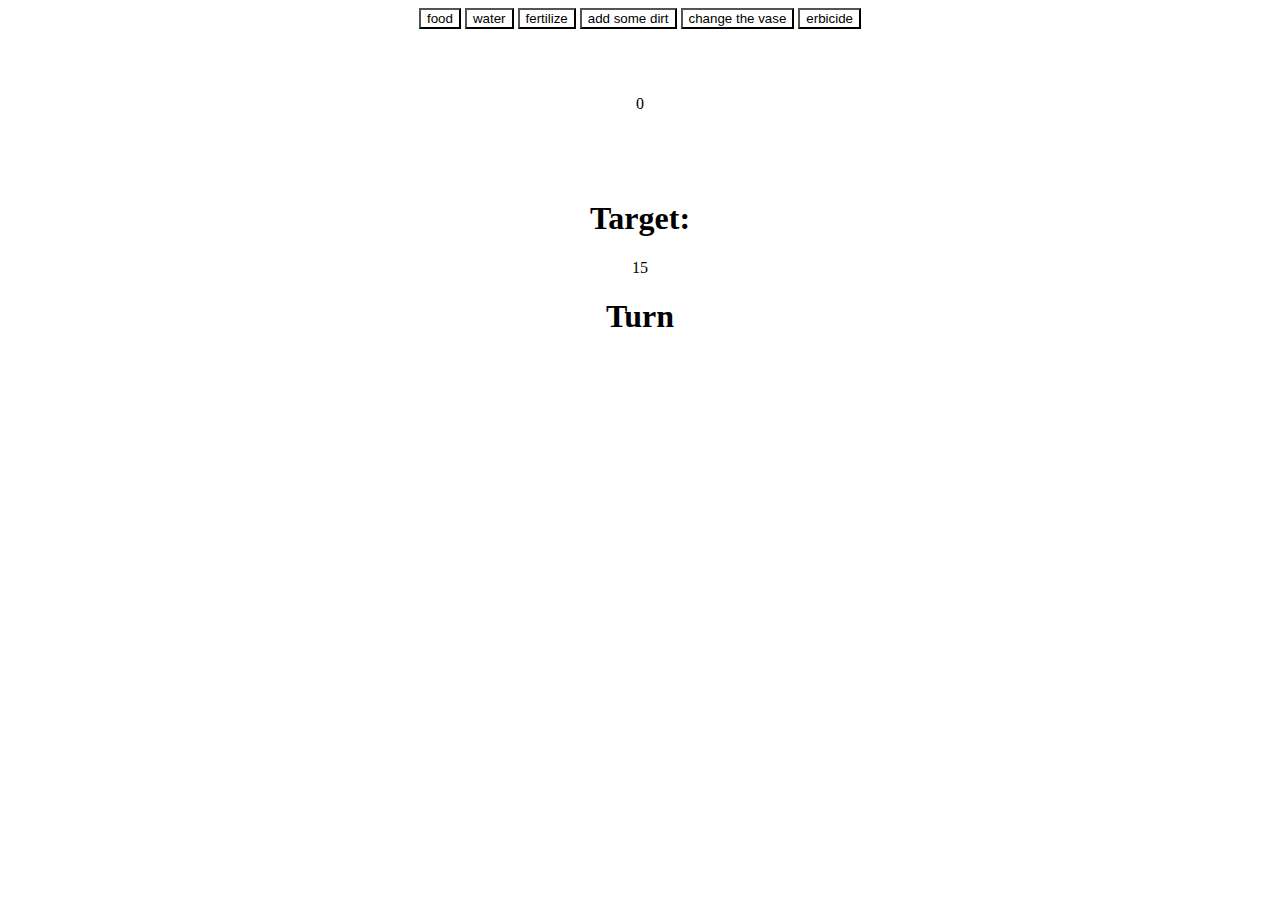
==== game 2/index.html @ bc689959 "bg b" ====
<!DOCTYPE html>
<html lang="en">
<head>
  <meta charset="UTF-8">
  <meta http-equiv="X-UA-Compatible" content="IE=edge">
  <meta name="viewport" content="width=device-width, initial-scale=1.0">
  <title>simple counter</title>
  <link href="https://cdn.jsdelivr.net/npm/bootstrap@5.1.3/dist/css/bootstrap.min.css" rel="stylesheet" integrity="sha384-1BmE4kWBq78iYhFldvKuhfTAU6auU8tT94WrHftjDbrCEXSU1oBoqyl2QvZ6jIW3" crossorigin="anonymous">
  <link rel="stylesheet" href="style.css">
</head>
<body>

  <button class="btn btn-dark btn-count" onclick="add(this,5)"> food</button>
  <button class="btn btn-dark btn-count" onclick="add(this,5)"> water</button>
  <button class="btn btn-dark btn-count" onclick="add(this,4)"> fertilize</button>
  <button class="btn btn-dark btn-count" onclick="add(this,2)"> add some dirt</button>
  <button class="btn btn-dark btn-count" onclick="add(this,3)"> change the vase</button>
  <button class="btn btn-dark btn-count" onclick="add(this,3)"> erbicide</button>
  <div class="row">
    <div class="col">
      <div class="counter-element">0</div>
    </div>
  </div>

  <h1>Target:</h1><div class="target">0</div>
  <h1>Turn</h1><div class="turn"></div>

  
  <script>
      

    
    let count = 0
    let target = parseInt(Math.random() * 7) * 3
    
    let person1 = prompt("First person")
    let person2 = prompt("Second person")

    const turnEl = document.querySelector('.turn')
    turnEl.innerHTML = person1
    let secondsMissing = 10
    const targetEl = document.querySelector('.target')
    targetEl.innerHTML = target

    const secondsEl = document.querySelector('.seconds')
    // 2 - THINK ABOUT THE ACTIONS THAT JAVASCRIPT WILL NEED TO DO
        // THESE WOULD BE THE FUNCTIONS OF YOUR APPLICATIONS

    setInterval( ()=> {
      secondsMissing--
      secondsEl.innerHTML = secondsMissing
      if (secondsMissing === 0){
        alert("GAME OVER - " + turnEl.innerHTML+ " lost")
      }
    },1000)
    const add = (element, numberToAdd) => {
      element.setAttribute('disabled','disabled')
      // change the variables
      count = count + numberToAdd

      // UPDATE the DOM 
      const counterEl = document.querySelector('.counter-element')
      counterEl.innerHTML = count

      secondsMissing = 10;

      if ( turnEl.innerHTML == person1 ){
        turnEl.innerHTML = person2
      }else{
        turnEl.innerHTML = person1
      }
    }

    // 3 - THINK WHEN WE HAVE TO EXECUTE THOSE FUNCTIONS 

    

  </script>
</body>
</html>
---- game 2/style.css ----
body{
    background: var(--bs-orange);
    text-align: center;
  }
  
  .btn-count{
    background-color: var(--bs-teal);
  }
  
  .counter-element{
    background-color: var(--bs-yellow);
    background-image: src=(flower.png);
    line-height: 150px;
    height: 150px;
    width: 150px;
    margin: auto;
    border-radius: 150px;
  }
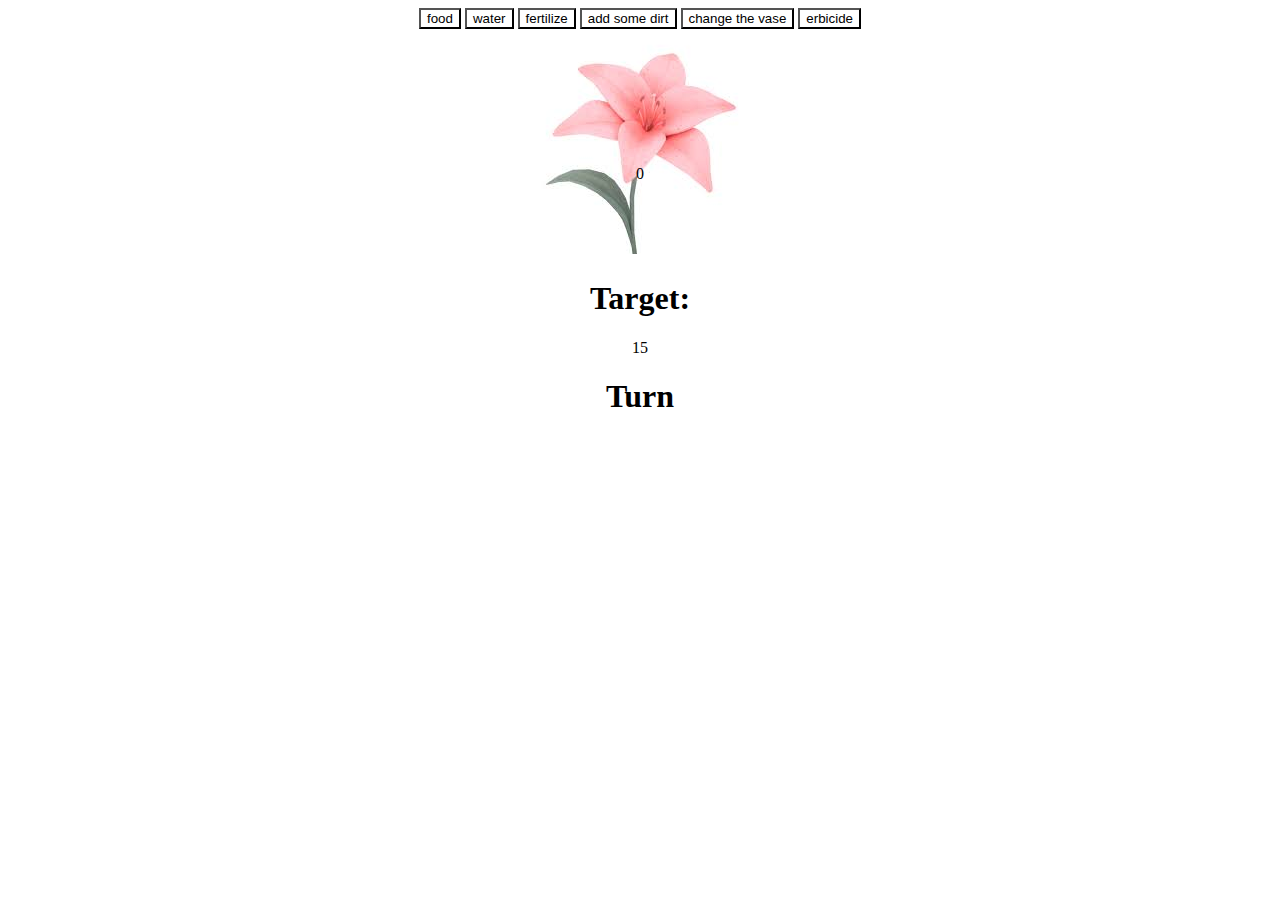
==== commit 8c93d4b8: "jbhguhvj" ====
--- a/game 2/index.html
+++ b/game 2/index.html
@@ -54,7 +54,7 @@
       }
     },1000)
     const add = (element, numberToAdd) => {
-      element.setAttribute('disabled','disabled')
+      // element.setAttribute('disabled','disabled')
       // change the variables
       count = count + numberToAdd
 
--- a/game 2/style.css
+++ b/game 2/style.css
@@ -9,10 +9,10 @@
   
   .counter-element{
     background-color: var(--bs-yellow);
-    background-image: src=(flower.png);
-    line-height: 150px;
-    height: 150px;
-    width: 150px;
+    background-image: url(flow.jpg); 
+    line-height: 290px;
+    height: 230px;
+    width: 220px;
     margin: auto;
-    border-radius: 150px;
+    border-radius: 15px;
   }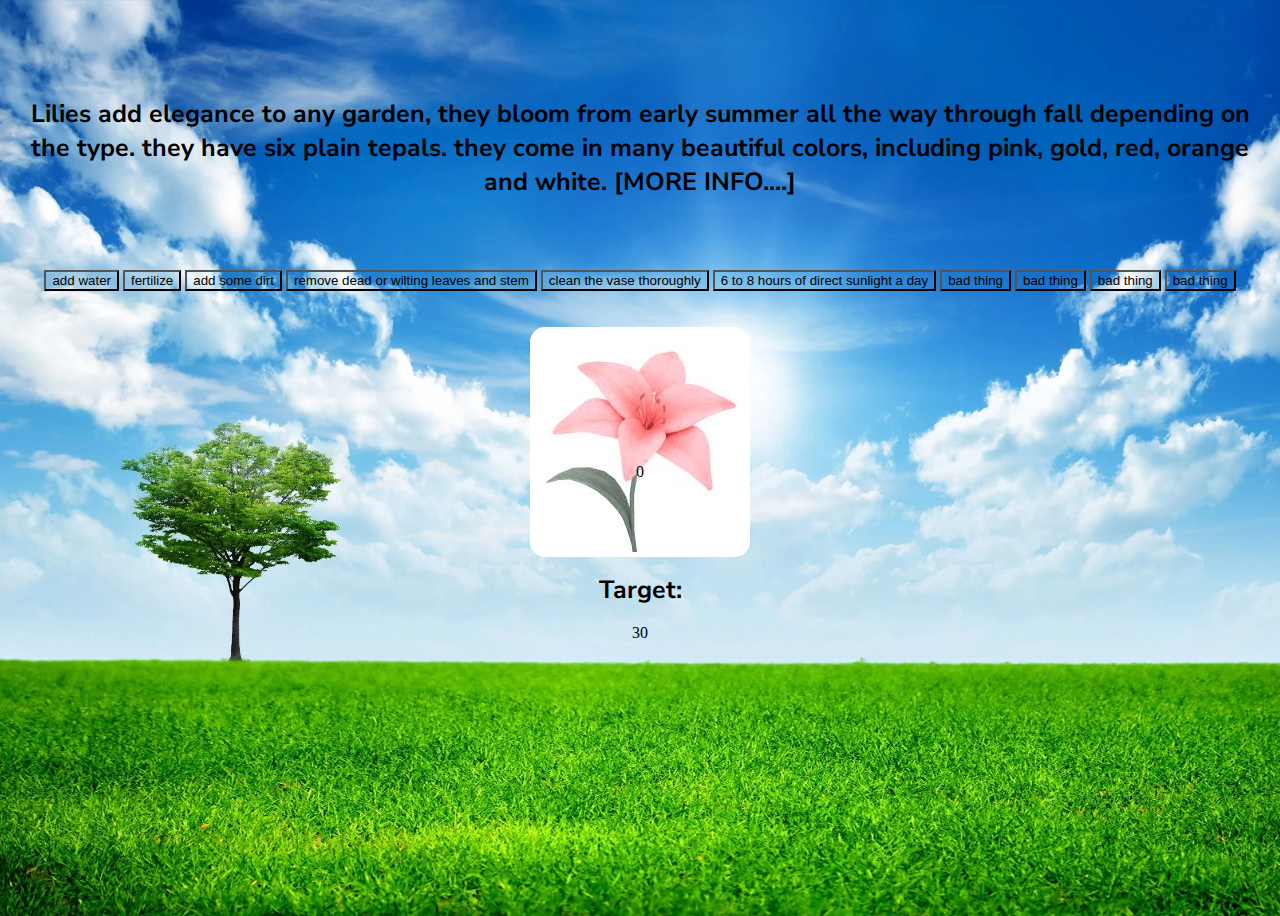
==== commit 5f351bd4: "continued the project" ====
--- a/game 2/index.html
+++ b/game 2/index.html
@@ -5,25 +5,40 @@
   <meta http-equiv="X-UA-Compatible" content="IE=edge">
   <meta name="viewport" content="width=device-width, initial-scale=1.0">
   <title>simple counter</title>
+  <link rel="preconnect" href="https://fonts.googleapis.com">
+<link rel="preconnect" href="https://fonts.gstatic.com" crossorigin> <link href="https://fonts.googleapis.com/css2?family=Lora:ital@1&family=Nunito+Sans:wght@200&display=swap" rel="stylesheet">
   <link href="https://cdn.jsdelivr.net/npm/bootstrap@5.1.3/dist/css/bootstrap.min.css" rel="stylesheet" integrity="sha384-1BmE4kWBq78iYhFldvKuhfTAU6auU8tT94WrHftjDbrCEXSU1oBoqyl2QvZ6jIW3" crossorigin="anonymous">
   <link rel="stylesheet" href="style.css">
 </head>
 <body>
 
-  <button class="btn btn-dark btn-count" onclick="add(this,5)"> food</button>
-  <button class="btn btn-dark btn-count" onclick="add(this,5)"> water</button>
-  <button class="btn btn-dark btn-count" onclick="add(this,4)"> fertilize</button>
-  <button class="btn btn-dark btn-count" onclick="add(this,2)"> add some dirt</button>
-  <button class="btn btn-dark btn-count" onclick="add(this,3)"> change the vase</button>
-  <button class="btn btn-dark btn-count" onclick="add(this,3)"> erbicide</button>
+      
+<br><br><br><br>
+  <h1> Lilies add elegance to any garden, they bloom from early summer all the way through fall depending on the type.
+they have six plain tepals. they come in many beautiful colors, including pink, gold, red, orange and white. [MORE INFO....]
+    </h1>
+    
+    
+<br><br><br>
+  <button class="btn btn-dark btn-count" onclick="add(this,5)"> add water</button>
+  <button class="btn btn-dark btn-count" onclick="add(this,5)"> fertilize</button>
+  <button class="btn btn-dark btn-count" onclick="add(this,5)"> add some dirt</button>
+  <button class="btn btn-dark btn-count" onclick="add(this,5)"> remove dead or wilting leaves and stem</button>
+  <button class="btn btn-dark btn-count" onclick="add(this,5)"> clean the vase thoroughly</button>
+  <button class="btn btn-dark btn-count" onclick="add(this,5)"> 6 to 8 hours of direct sunlight a day</button>
+  <button class="btn btn-dark btn-count" onclick="add(this,-20)"> bad thing</button>
+  <button class="btn btn-dark btn-count" onclick="add(this,0)"> bad thing</button>
+  <button class="btn btn-dark btn-count" onclick="add(this,0)"> bad thing</button>
+  <button class="btn btn-dark btn-count" onclick="add(this,0)"> bad thing</button>
   <div class="row">
     <div class="col">
+      <br><br>
       <div class="counter-element">0</div>
     </div>
   </div>
 
   <h1>Target:</h1><div class="target">0</div>
-  <h1>Turn</h1><div class="turn"></div>
+  <h1></h1><div class="turn"></div>
 
   
   <script>
@@ -31,7 +46,7 @@
 
     
     let count = 0
-    let target = parseInt(Math.random() * 7) * 3
+    let target = 30
     
     let person1 = prompt("First person")
     let person2 = prompt("Second person")
@@ -69,6 +84,9 @@
       }else{
         turnEl.innerHTML = person1
       }
+      if (count === target){
+        alert("well done! you won!")
+      }
     }
 
     // 3 - THINK WHEN WE HAVE TO EXECUTE THOSE FUNCTIONS 
--- a/game 2/style.css
+++ b/game 2/style.css
@@ -1,6 +1,9 @@
 body{
-    background: var(--bs-orange);
+    background-image: url(land-png.webp); 
+    /* background-position: 70px; */
+    background-size: cover;
     text-align: center;
+    min-height: 100vh;
   }
   
   .btn-count{
@@ -15,4 +18,10 @@
     width: 220px;
     margin: auto;
     border-radius: 15px;
+  }
+
+  h1{
+  font-size: 25px;
+  font-style: font-family: 'Lora', serif;
+  font-family: 'Nunito Sans', sans-serif;;
   }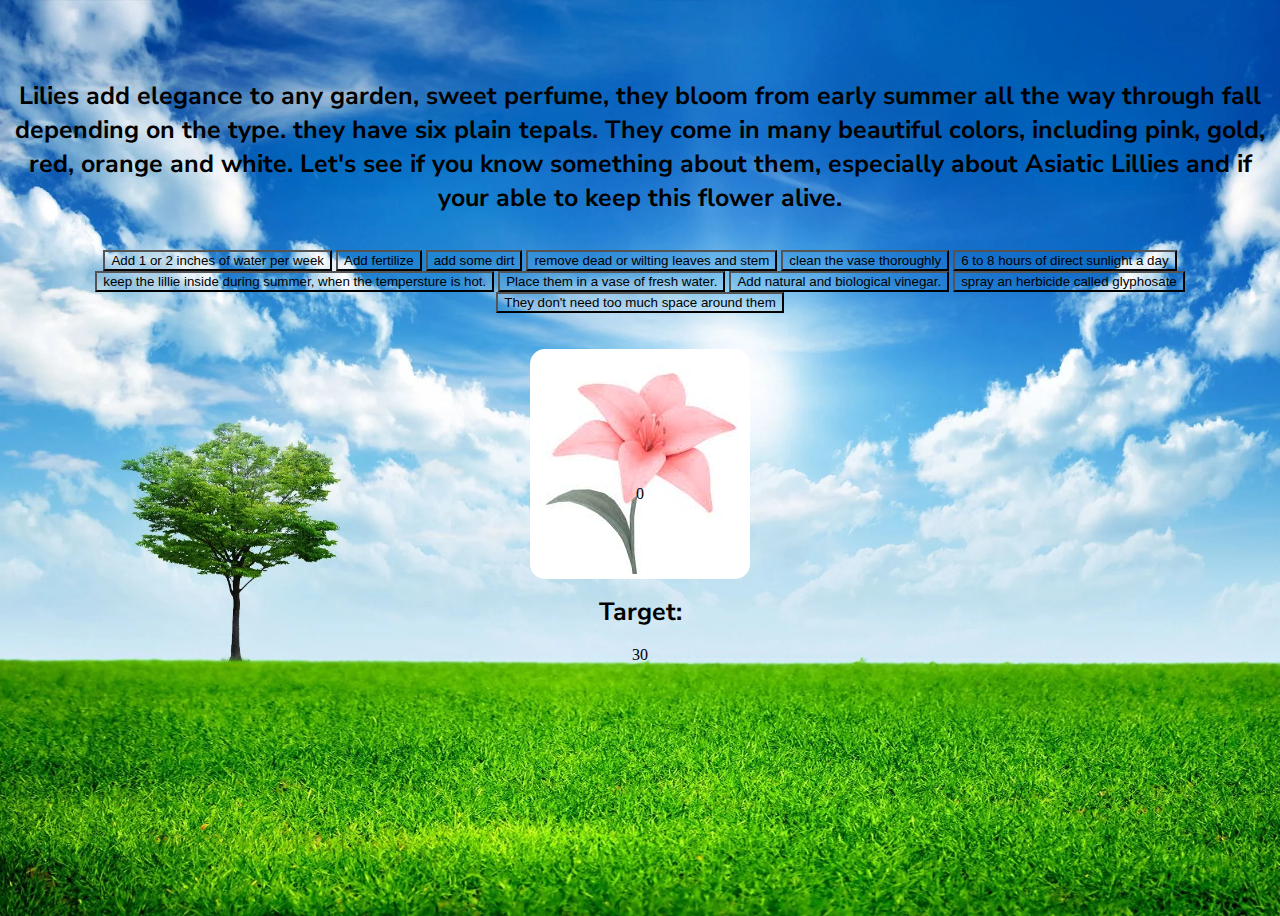
==== commit 99427d37: "kjhk" ====
--- a/game 2/index.html
+++ b/game 2/index.html
@@ -1,3 +1,4 @@
+
 <!DOCTYPE html>
 <html lang="en">
 <head>
@@ -11,25 +12,24 @@
   <link rel="stylesheet" href="style.css">
 </head>
 <body>
-
+     
+  <br><br><br>
+  <h1> Lilies add elegance to any garden, sweet perfume, they bloom from early summer all the way through fall depending on the type.
+they have six plain tepals. They come in many beautiful colors, including pink, gold, red, orange and white. Let's see if you know something about them, especially about Asiatic Lillies and if your able to keep this flower alive.
+    </h1>
       
-<br><br><br><br>
-  <h1> Lilies add elegance to any garden, they bloom from early summer all the way through fall depending on the type.
-they have six plain tepals. they come in many beautiful colors, including pink, gold, red, orange and white. [MORE INFO....]
-    </h1>
-    
-    
-<br><br><br>
-  <button class="btn btn-dark btn-count" onclick="add(this,5)"> add water</button>
-  <button class="btn btn-dark btn-count" onclick="add(this,5)"> fertilize</button>
+<br>
+  <button class="btn btn-dark btn-count" onclick="add(this,5)"> Add 1 or 2 inches of water per week </button>
+  <button class="btn btn-dark btn-count" onclick="add(this,5)"> Add fertilize</button>
   <button class="btn btn-dark btn-count" onclick="add(this,5)"> add some dirt</button>
   <button class="btn btn-dark btn-count" onclick="add(this,5)"> remove dead or wilting leaves and stem</button>
   <button class="btn btn-dark btn-count" onclick="add(this,5)"> clean the vase thoroughly</button>
   <button class="btn btn-dark btn-count" onclick="add(this,5)"> 6 to 8 hours of direct sunlight a day</button>
-  <button class="btn btn-dark btn-count" onclick="add(this,-20)"> bad thing</button>
-  <button class="btn btn-dark btn-count" onclick="add(this,0)"> bad thing</button>
-  <button class="btn btn-dark btn-count" onclick="add(this,0)"> bad thing</button>
-  <button class="btn btn-dark btn-count" onclick="add(this,0)"> bad thing</button>
+  <button class="btn btn-dark btn-count" onclick="add(this,-20)"> keep the lillie inside during summer, when the tempersture is hot. </button>
+  <button class="btn btn-dark btn-count" onclick="add(this,5)"> Place them in a vase of fresh water.</button>
+  <button class="btn btn-dark btn-count" onclick="add(this,-20)"> Add natural and biological vinegar.</button>
+  <button class="btn btn-dark btn-count" onclick="add(this,-20)"> spray an herbicide called glyphosate</button>
+  <button class="btn btn-dark btn-count" onclick="add(this,-20)"> They don't need too much space around them </button>
   <div class="row">
     <div class="col">
       <br><br>
@@ -69,6 +69,9 @@
       }
     },1000)
     const add = (element, numberToAdd) => {
+      if (numberToAdd === -20){
+        alert("you loose! Try again!")
+      }
       // element.setAttribute('disabled','disabled')
       // change the variables
       count = count + numberToAdd
